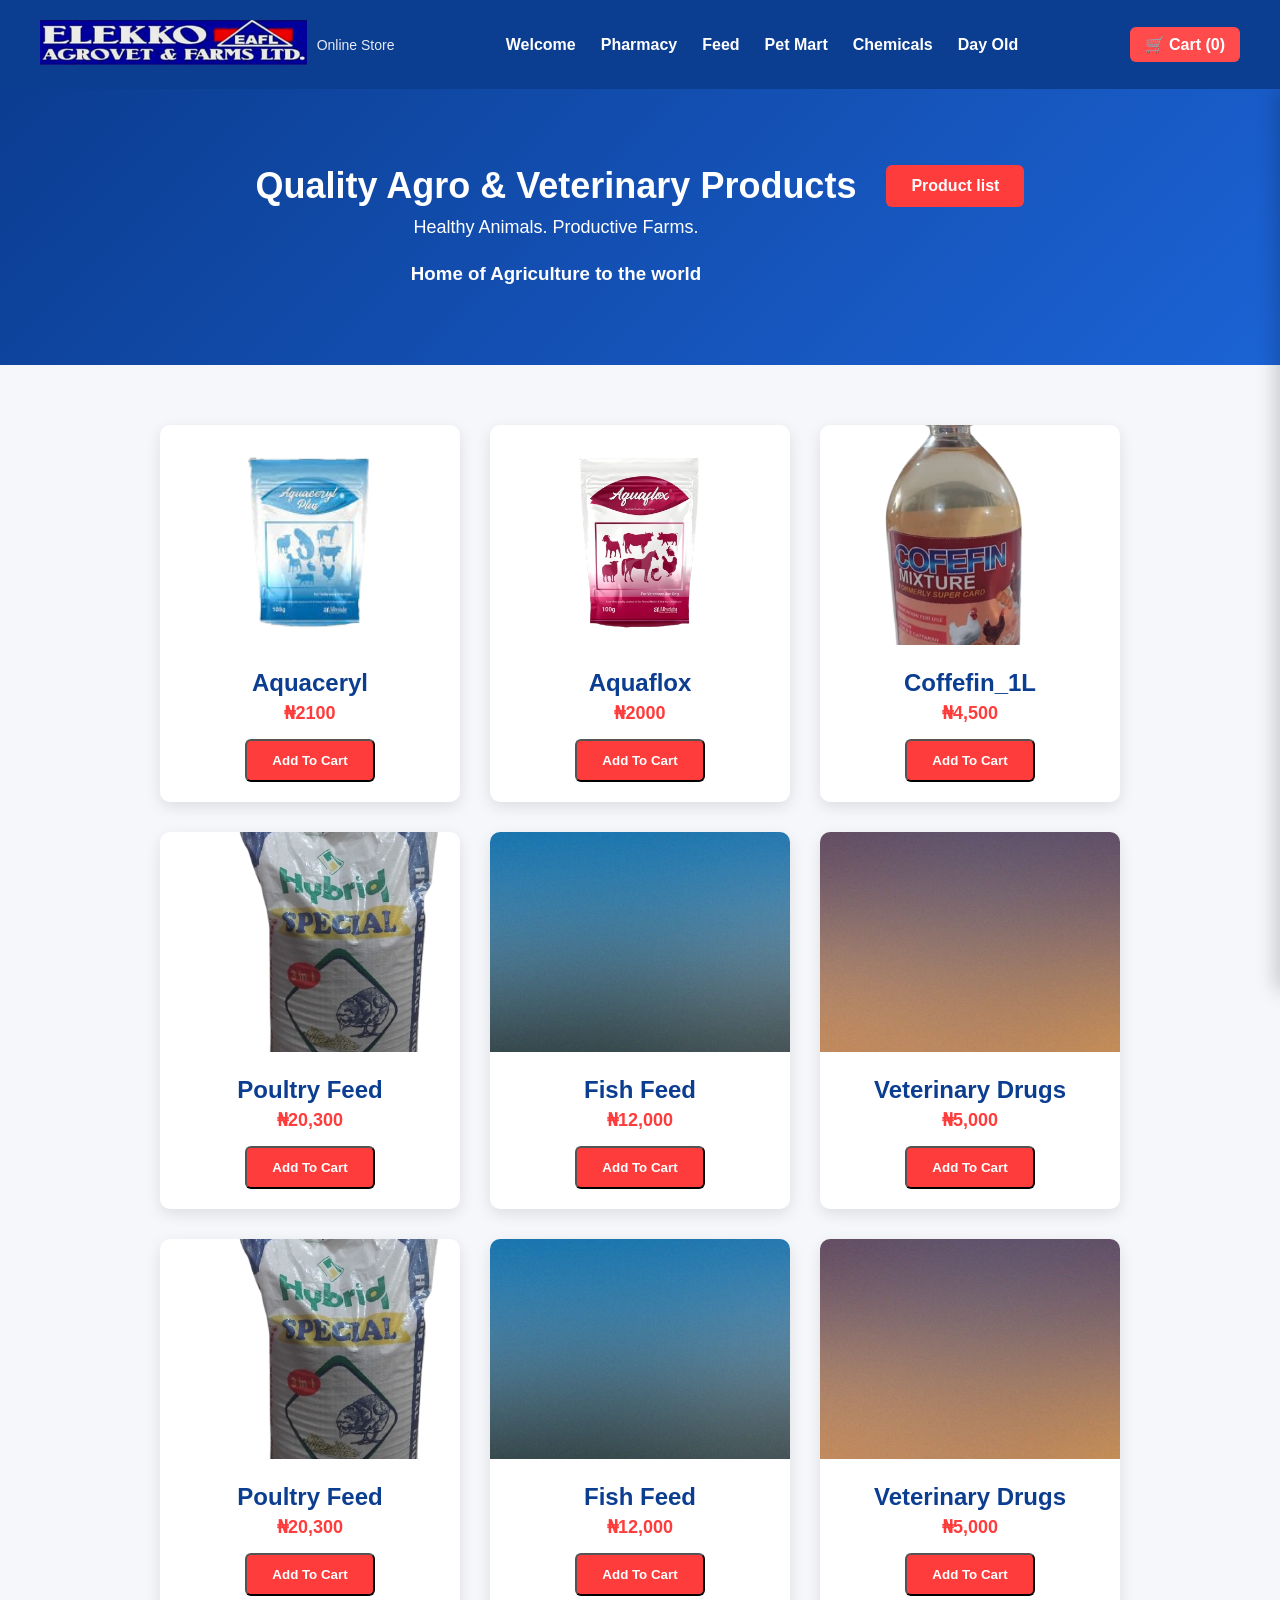
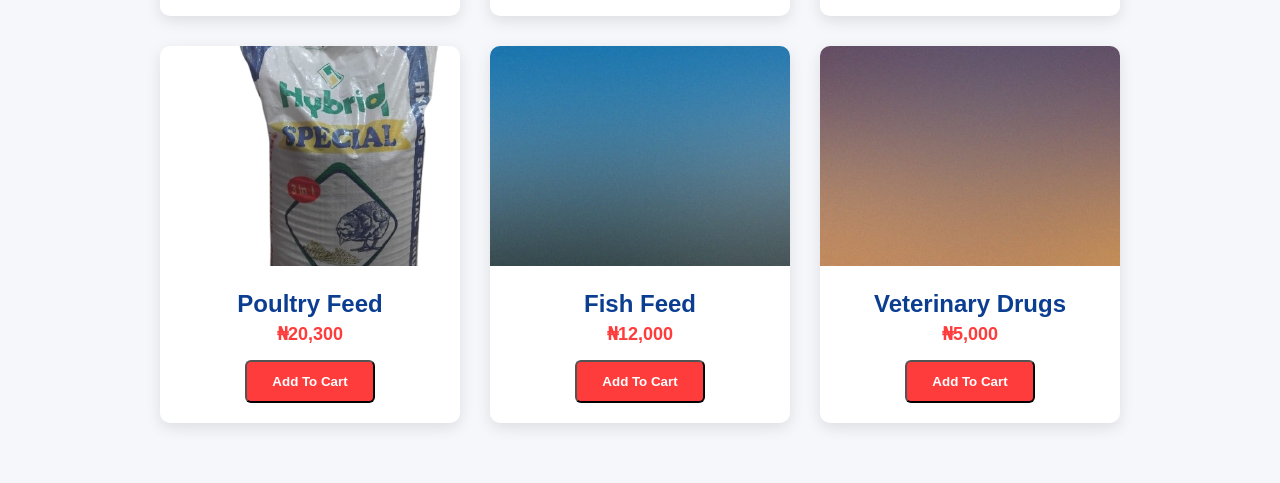
==== index.html @ 75984ef1 "good" ====
<!DOCTYPE html>
<html lang="en">
<head>
<meta charset="utf-8">
<meta name="viewport" content="width=device-width, initial-scale=1">
<title>Elekko Agrovet</title>
<link rel="stylesheet" href="assets/css/main.css">
</head>
<body>

<div id="page-wrapper">

  <!-- HEADER -->
  <header id="header" class="container">
    <div id="logo">
      <a href="index.html"><img src="images/elekkologo.png" alt="Elekko Agrovet Logo"></a>
      <span>Online Store</span>
    </div>

    <!-- NAVIGATION -->
    <nav id="nav">
      <div id="hamburger">&#9776;</div>
      <ul>
        <li class="current"><a href="index.html">Welcome</a></li>
        <li><a href="pharmacy.html">Pharmacy</a></li>
        <li><a href="feed.html">Feed</a></li>
        <li><a href="pet-mart.html">Pet Mart</a></li>
        <li><a href="chemicals.html">Chemicals</a></li>
         <li><a href="dayold.html">Day Old</a></li>
      </ul>
    </nav>

    <!-- CART ICON -->
    <div id="cart-icon">
      🛒 Cart (<span id="cart-count">0</span>)
    </div>
  </header>

  <!-- BANNER -->
  <section id="banner-wrapper">
    <div id="banner" class="box container">
      <div class="row">
        <div class="col-7 col-12-medium">
          <h2>Quality Agro & Veterinary Products</h2>
          <p>Healthy Animals. Productive Farms.</p>
          <h3>Home of Agriculture to the world</h3>
        </div>
        <div class="col-5 col-12-medium">
          <a href="#products" class="button primary">Product list</a>
        </div>
      </div>
    </div>
  </section>

  <!-- PRODUCTS -->
  <section id="features-wrapper">
    <div class="container" id="products">
      <div class="row">

        <!-- Aquaceryl -->
        <div class="col-4 col-12-medium">
          <section class="box feature product" data-id="0001" data-name="Aquaceryl" data-price="2100">
            <a class="image featured"><img src="images/Aquaceryl.png" alt="Aquaceryl"></a>
            <div class="inner">
              <header><h2>Aquaceryl</h2><p>₦2100</p></header>
              <button class="button primary add-to-cart">Add To Cart</button>
            </div>
          </section>
        </div>

        <!-- Product 2 -->
        <div class="col-4 col-12-medium">
          <section class="box feature product" data-id="0002" data-name="Aquaflox" data-price="2000">
            <a class="image featured"><img src="images/Aquaflox.png" alt="Aquaflox"></a>
            <div class="inner">
              <header><h2>Aquaflox</h2><p>₦2000</p></header>
              <button class="button primary add-to-cart">Add To Cart</button>
            </div>
          </section>
        </div>

        <!-- Product 3 -->
        <div class="col-4 col-12-medium">
          <section class="box feature product" data-id="0003" data-name="Coffefin_1L" data-price="4500">
            <a class="image featured"><img src="images/Coffefin_1L.png" alt="Coffefin_1L"></a>
            <div class="inner">
              <header><h2>Coffefin_1L</h2><p>₦4,500</p></header>
              <button class="button primary add-to-cart">Add To Cart</button>
            </div>
          </section>
        </div>
  <!-- Product 1 -->
        <div class="col-4 col-12-medium">
          <section class="box feature product" data-id="0004" data-name="Poultry Feed" data-price="20300">
            <a class="image featured"><img src="images/Hybrid_3_in_1_Special-4.png" alt="Poultry Feed"></a>
            <div class="inner">
              <header><h2>Poultry Feed</h2><p>₦20,300</p></header>
              <button class="button primary add-to-cart">Add To Cart</button>
            </div>
          </section>
        </div>

        <!-- Product 2 -->
        <div class="col-4 col-12-medium">
          <section class="box feature product" data-id="0005" data-name="Fish Feed" data-price="12000">
            <a class="image featured"><img src="images/pic02.jpg" alt="Fish Feed"></a>
            <div class="inner">
              <header><h2>Fish Feed</h2><p>₦12,000</p></header>
              <button class="button primary add-to-cart">Add To Cart</button>
            </div>
          </section>
        </div>

        <!-- Product 3 -->
        <div class="col-4 col-12-medium">
          <section class="box feature product" data-id="0006" data-name="Veterinary Drugs" data-price="5000">
            <a class="image featured"><img src="images/pic03.jpg" alt="Veterinary Drugs"></a>
            <div class="inner">
              <header><h2>Veterinary Drugs</h2><p>₦5,000</p></header>
              <button class="button primary add-to-cart">Add To Cart</button>
            </div>
          </section>
        </div>
  <!-- Product 1 -->
        <div class="col-4 col-12-medium">
          <section class="box feature product" data-id="0007" data-name="Poultry Feed" data-price="20300">
            <a class="image featured"><img src="images/Hybrid_3_in_1_Special-4.png" alt="Poultry Feed"></a>
            <div class="inner">
              <header><h2>Poultry Feed</h2><p>₦20,300</p></header>
              <button class="button primary add-to-cart">Add To Cart</button>
            </div>
          </section>
        </div>

        <!-- Product 2 -->
        <div class="col-4 col-12-medium">
          <section class="box feature product" data-id="0008" data-name="Fish Feed" data-price="12000">
            <a class="image featured"><img src="images/pic02.jpg" alt="Fish Feed"></a>
            <div class="inner">
              <header><h2>Fish Feed</h2><p>₦12,000</p></header>
              <button class="button primary add-to-cart">Add To Cart</button>
            </div>
          </section>
        </div>

        <!-- Product 3 -->
        <div class="col-4 col-12-medium">
          <section class="box feature product" data-id="0009" data-name="Veterinary Drugs" data-price="5000">
            <a class="image featured"><img src="images/pic03.jpg" alt="Veterinary Drugs"></a>
            <div class="inner">
              <header><h2>Veterinary Drugs</h2><p>₦5,000</p></header>
              <button class="button primary add-to-cart">Add To Cart</button>
            </div>
            
          </section>
        </div>
  <!-- Product 1 -->
        <div class="col-4 col-12-medium">
          <section class="box feature product" data-id="0010" data-name="Poultry Feed" data-price="20300">
            <a class="image featured"><img src="images/Hybrid_3_in_1_Special-4.png" alt="Poultry Feed"></a>
            <div class="inner">
              <header><h2>Poultry Feed</h2><p>₦20,300</p></header>
              <button class="button primary add-to-cart">Add To Cart</button>
            </div>
          </section>
        </div>

        <!-- Product 2 -->
        <div class="col-4 col-12-medium">
          <section class="box feature product" data-id="0011" data-name="Fish Feed" data-price="12000">
            <a class="image featured"><img src="images/pic02.jpg" alt="Fish Feed"></a>
            <div class="inner">
              <header><h2>Fish Feed</h2><p>₦12,000</p></header>
              <button class="button primary add-to-cart">Add To Cart</button>
            </div>
          </section>
        </div>

        <!-- Product 3 -->
        <div class="col-4 col-12-medium">
          <section class="box feature product" data-id="0012" data-name="Veterinary Drugs" data-price="5000">
            <a class="image featured"><img src="images/pic03.jpg" alt="Veterinary Drugs"></a>
            <div class="inner">
              <header><h2>Veterinary Drugs</h2><p>₦5,000</p></header>
              <button class="button primary add-to-cart">Add To Cart</button>
            </div>
          </section>
        </div>

      </div>
    </div>
      </div>
    </div>
      </div>
    </div>
    
      </div>
    </div>
  </section>

  <!-- CART PANEL -->
  <div id="cart-panel">
    <div style="display:flex;justify-content:space-between;align-items:center">
      <h3>Your Cart</h3>
      <span id="close-cart">✖</span>
    </div>
    <hr>
    <div id="cart-items"></div>
    <h4>Total: ₦<span id="cart-total">0</span></h4>
    <a href="checkout.html" class="button primary" style="width:100%;margin-top:15px;text-align:center">Proceed to Checkout</a>
  </div>

  <!-- Toast Notification -->
  <div id="toast"></div>

</div>

<script src="assets/js/main.js"></script>
</body>
</html>
---- assets/css/main.css ----
/* RESET */
* { 
  margin:0; 
  padding:0; 
  box-sizing:border-box; 
  font-family:Arial, Helvetica, sans-serif; 
}

body { 
  background:#f5f7fb; 
  color:#222; 
   padding-top:85px;
}

/* HEADER */
#header {
  display:flex; 
  justify-content:space-between; 
  align-items:center;
  padding:20px 40px; 
  background:#0b3d91; 
  color:white; 
  position:fixed;       /* Make header fixed */
  top:0;                /* Stick to top */
  left:0;               /* Align to left edge */
  width:100%;           /* Full width */
  z-index:1000;         /* Stay above other content */
}



#logo { 
  display:flex; 
  align-items:center; 
  gap:10px; 
}
#logo img { height:45px; }
#logo span { font-size:14px; opacity:0.9; }

/* NAVIGATION */
#nav ul { 
  display:flex; 
  list-style:none; 
  gap:25px; 
}
#nav a { 
  text-decoration:none; 
  color:white; 
  font-weight:600; 
  transition:0.3s; 
}
#nav a:hover { color:#ff4b4b; }

#hamburger { display:none; cursor:pointer; font-size:24px; }

/* CART ICON */
#cart-icon { 
  background:#ff4b4b; 
  padding:8px 15px; 
  border-radius:6px; 
  cursor:pointer; 
  font-weight:bold; 
}
#cart-icon:hover { background:#d92f2f; }

/* BANNER */
#banner-wrapper { 
  background:linear-gradient(135deg,#0b3d91,#1c63d5); 
  color:white; 
  padding:80px 20px; 
}
#banner { text-align:center; }
#banner h2 { font-size:36px; margin-bottom:10px; }
#banner p { font-size:18px; margin-bottom:25px; }

/* BUTTON */
.button { 
  display:inline-block; 
  padding:12px 25px; 
  border-radius:6px; 
  text-decoration:none; 
  font-weight:bold; 
}
.button.primary { 
  background:#ff3c3c; 
  color:white; 
}
.button.primary:hover { background:#d62c2c; }

/* PRODUCTS SECTION */
#features-wrapper { padding:60px 20px; }
.row { 
  display:flex; 
  gap:30px; 
  flex-wrap:wrap; 
  justify-content:center; 
}
.col-4 { width:300px; }

/* PRODUCT CARD */
.product { 
  background:white; 
  border-radius:10px; 
  box-shadow:0 5px 15px rgba(0,0,0,0.1); 
  overflow:hidden; 
  transition:0.3s; 
}
.product:hover { 
  transform:translateY(-6px); 
  box-shadow:0 10px 25px rgba(0,0,0,0.15); 
}
.product img { width:100%; height:220px; object-fit:cover; }
.product .inner { padding:20px; text-align:center; }
.product h2 { color:#0b3d91; margin-bottom:5px; }
.product p { color:#ff3c3c; font-size:18px; font-weight:bold; margin-bottom:15px; }

/* CART PANEL */
#cart-panel {
  position:fixed; 
  right:-350px; 
  top: 90px; 
  width:350px; 
  height:100%;
  background:white; 
  padding:25px; 
  box-shadow:-4px 0 20px rgba(0,0,0,0.2);
  transition:0.4s; 
  z-index:999;
}
#cart-panel.open { right:0; }
#cart-panel h3 { color:#0b3d91; }
#close-cart { cursor:pointer; font-size:18px; color:#ff3c3c; }

/* CART ITEMS */
#cart-items { margin:15px 0; max-height:300px; overflow:auto; }
.cart-item { 
  display:flex; 
  justify-content:space-between; 
  margin-bottom:10px; 
  padding-bottom:10px; 
  border-bottom:1px solid #eee; 
}

/* TOAST */
#toast {
  position:fixed; 
  bottom:20px; 
  right:20px; 
  background:#0b3d91; 
  color:white; 
  padding:12px 18px; 
  border-radius:6px;
  opacity:0; 
  transition:0.4s; 
  z-index:1000;
}
#toast.show { opacity:1; }

/* RESPONSIVE */
@media (max-width:768px) {
  /* Navigation */
  #nav ul { 
    flex-direction:column; 
    background:#0b3d91; 
    position:absolute; 
    top:70px; 
    right:0; 
    width:200px; 
    display:none; 
    padding:10px; 
    border-radius:0 0 0 10px; 
  }
  #nav ul.show { display:flex; }
  #hamburger { display:block; color:white; }

  /* Products row - two columns on mobile */
  .row { 
    flex-direction:row; 
    flex-wrap:wrap; 
    justify-content:center; 
    gap:15px; 
  }
  .col-4 { width:calc(50% - 15px); } 
}

@media (max-width:480px) {
  /* Very small screens - one column */
  .col-4 { width:90%; }
}
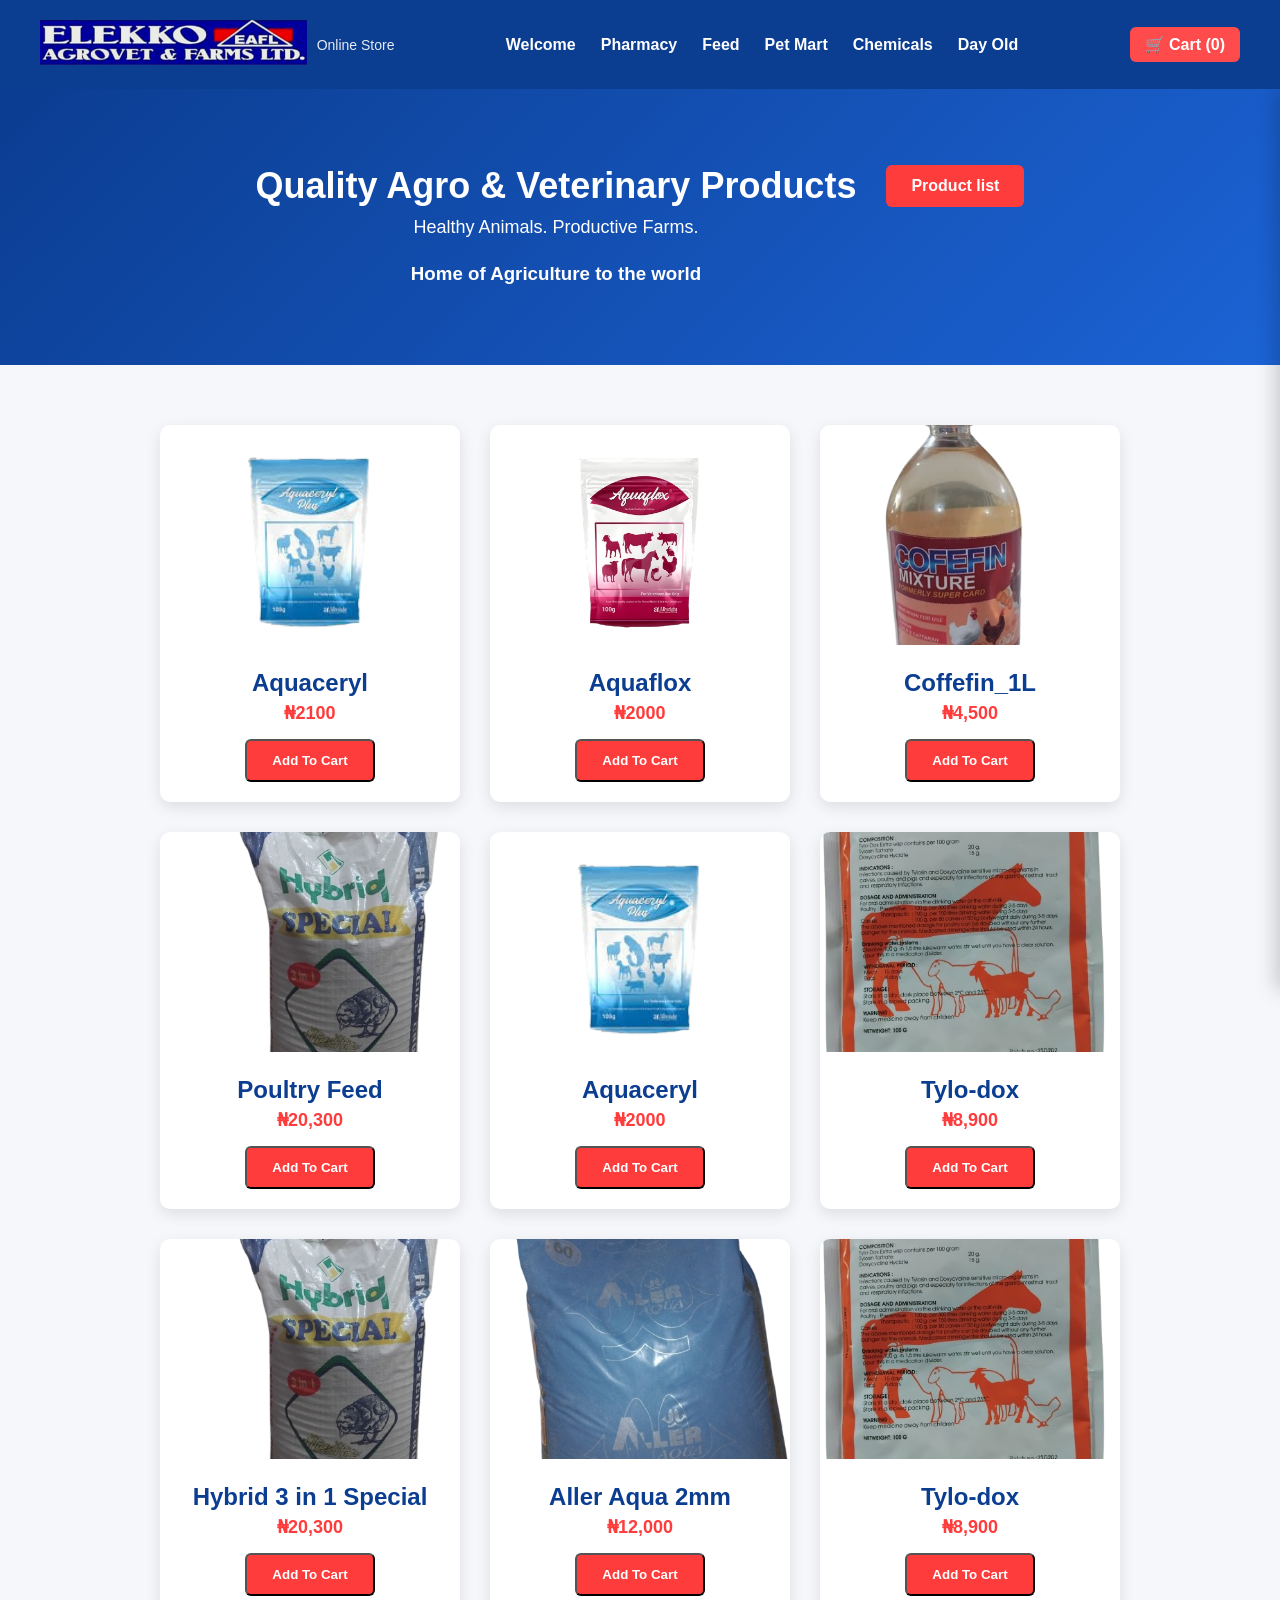
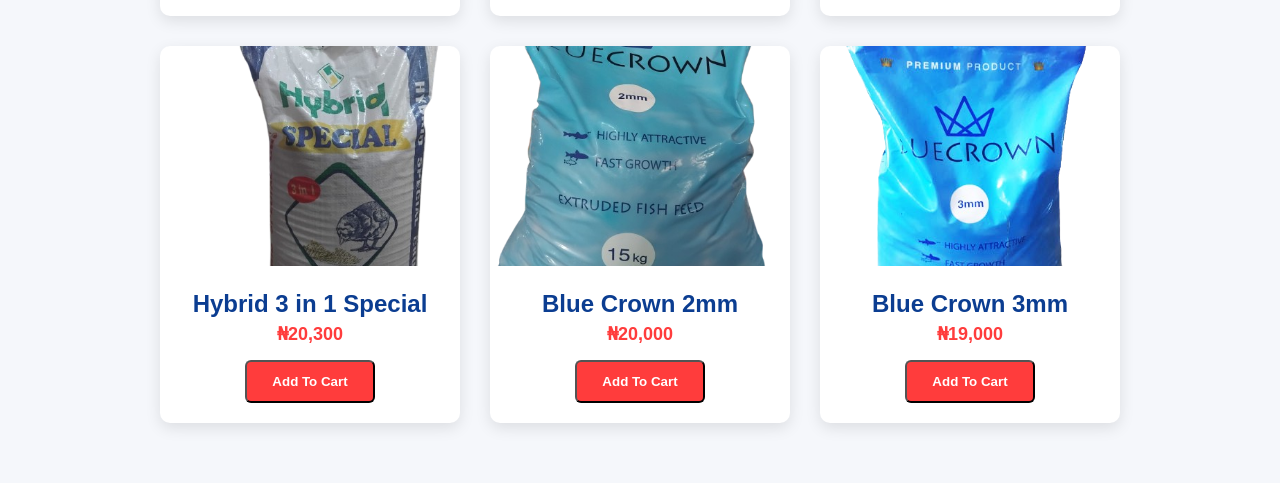
==== commit bfe98073: "chore: clean up empty code change sections in the changes file" ====
--- a/index.html
+++ b/index.html
@@ -59,7 +59,7 @@
 
         <!-- Aquaceryl -->
         <div class="col-4 col-12-medium">
-          <section class="box feature product" data-id="0001" data-name="Aquaceryl" data-price="2100">
+          <section class="box feature product" data-id="aquaceryl" data-name="Aquaceryl" data-price="2100">
             <a class="image featured"><img src="images/Aquaceryl.png" alt="Aquaceryl"></a>
             <div class="inner">
               <header><h2>Aquaceryl</h2><p>₦2100</p></header>
@@ -70,7 +70,7 @@
 
         <!-- Product 2 -->
         <div class="col-4 col-12-medium">
-          <section class="box feature product" data-id="0002" data-name="Aquaflox" data-price="2000">
+          <section class="box feature product" data-id="aquaflox" data-name="Aquaflox" data-price="2000">
             <a class="image featured"><img src="images/Aquaflox.png" alt="Aquaflox"></a>
             <div class="inner">
               <header><h2>Aquaflox</h2><p>₦2000</p></header>
@@ -81,7 +81,7 @@
 
         <!-- Product 3 -->
         <div class="col-4 col-12-medium">
-          <section class="box feature product" data-id="0003" data-name="Coffefin_1L" data-price="4500">
+          <section class="box feature product" data-id="coffefin" data-name="Coffefin_1L" data-price="4500">
             <a class="image featured"><img src="images/Coffefin_1L.png" alt="Coffefin_1L"></a>
             <div class="inner">
               <header><h2>Coffefin_1L</h2><p>₦4,500</p></header>
@@ -102,53 +102,53 @@
 
         <!-- Product 2 -->
         <div class="col-4 col-12-medium">
-          <section class="box feature product" data-id="0005" data-name="Fish Feed" data-price="12000">
-            <a class="image featured"><img src="images/pic02.jpg" alt="Fish Feed"></a>
-            <div class="inner">
-              <header><h2>Fish Feed</h2><p>₦12,000</p></header>
-              <button class="button primary add-to-cart">Add To Cart</button>
-            </div>
-          </section>
-        </div>
-
-        <!-- Product 3 -->
-        <div class="col-4 col-12-medium">
-          <section class="box feature product" data-id="0006" data-name="Veterinary Drugs" data-price="5000">
-            <a class="image featured"><img src="images/pic03.jpg" alt="Veterinary Drugs"></a>
-            <div class="inner">
-              <header><h2>Veterinary Drugs</h2><p>₦5,000</p></header>
+          <section class="box feature product" data-id="Aquaceryl" data-name="Aquaceryl" data-price="2000">
+            <a class="image featured"><img src="images/Aquaceryl.png" alt="Aquaceryl"></a>
+            <div class="inner">
+              <header><h2>Aquaceryl</h2><p>₦2000</p></header>
+              <button class="button primary add-to-cart">Add To Cart</button>
+            </div>
+          </section>
+        </div>
+
+        <!-- Product 3 -->
+        <div class="col-4 col-12-medium">
+          <section class="box feature product" data-id="tylo-dox" data-name="Tylo-dox" data-price="8900">
+            <a class="image featured"><img src="images/Tylo-dox_extra.png" alt="Tylo-dox"></a>
+            <div class="inner">
+              <header><h2>Tylo-dox</h2><p>₦8,900</p></header>
               <button class="button primary add-to-cart">Add To Cart</button>
             </div>
           </section>
         </div>
   <!-- Product 1 -->
         <div class="col-4 col-12-medium">
-          <section class="box feature product" data-id="0007" data-name="Poultry Feed" data-price="20300">
-            <a class="image featured"><img src="images/Hybrid_3_in_1_Special-4.png" alt="Poultry Feed"></a>
-            <div class="inner">
-              <header><h2>Poultry Feed</h2><p>₦20,300</p></header>
-              <button class="button primary add-to-cart">Add To Cart</button>
-            </div>
-          </section>
-        </div>
-
-        <!-- Product 2 -->
-        <div class="col-4 col-12-medium">
-          <section class="box feature product" data-id="0008" data-name="Fish Feed" data-price="12000">
-            <a class="image featured"><img src="images/pic02.jpg" alt="Fish Feed"></a>
-            <div class="inner">
-              <header><h2>Fish Feed</h2><p>₦12,000</p></header>
-              <button class="button primary add-to-cart">Add To Cart</button>
-            </div>
-          </section>
-        </div>
-
-        <!-- Product 3 -->
-        <div class="col-4 col-12-medium">
-          <section class="box feature product" data-id="0009" data-name="Veterinary Drugs" data-price="5000">
-            <a class="image featured"><img src="images/pic03.jpg" alt="Veterinary Drugs"></a>
-            <div class="inner">
-              <header><h2>Veterinary Drugs</h2><p>₦5,000</p></header>
+          <section class="box feature product" data-id="hybrid-3-in-1-special" data-name="Hybrid 3 in 1 Special" data-price="20300">
+            <a class="image featured"><img src="images/Hybrid_3_in_1_Special-4.png" alt="Hybrid 3 in 1 Special"></a>
+            <div class="inner">
+              <header><h2>Hybrid 3 in 1 Special</h2><p>₦20,300</p></header>
+              <button class="button primary add-to-cart">Add To Cart</button>
+            </div>
+          </section>
+        </div>
+
+        <!-- Product 2 -->
+        <div class="col-4 col-12-medium">
+          <section class="box feature product" data-id="aller-aqua-2mm" data-name="Aller Aqua 2mm" data-price="12000">
+            <a class="image featured"><img src="images/Aller_aqua_2mm.png" alt="Aller Aqua 2mm"></a>
+            <div class="inner">
+              <header><h2>Aller Aqua 2mm</h2><p>₦12,000</p></header>
+              <button class="button primary add-to-cart">Add To Cart</button>
+            </div>
+          </section>
+        </div>
+
+        <!-- Product 3 -->
+        <div class="col-4 col-12-medium">
+          <section class="box feature product" data-id="tylo-dox" data-name="Tylo-dox" data-price="8900">
+            <a class="image featured"><img src="images/Tylo-dox_extra.png" alt="Tylo-dox"></a>
+            <div class="inner">
+              <header><h2>Tylo-dox</h2><p>₦8,900</p></header>
               <button class="button primary add-to-cart">Add To Cart</button>
             </div>
             
@@ -156,32 +156,32 @@
         </div>
   <!-- Product 1 -->
         <div class="col-4 col-12-medium">
-          <section class="box feature product" data-id="0010" data-name="Poultry Feed" data-price="20300">
-            <a class="image featured"><img src="images/Hybrid_3_in_1_Special-4.png" alt="Poultry Feed"></a>
-            <div class="inner">
-              <header><h2>Poultry Feed</h2><p>₦20,300</p></header>
-              <button class="button primary add-to-cart">Add To Cart</button>
-            </div>
-          </section>
-        </div>
-
-        <!-- Product 2 -->
-        <div class="col-4 col-12-medium">
-          <section class="box feature product" data-id="0011" data-name="Fish Feed" data-price="12000">
-            <a class="image featured"><img src="images/pic02.jpg" alt="Fish Feed"></a>
-            <div class="inner">
-              <header><h2>Fish Feed</h2><p>₦12,000</p></header>
-              <button class="button primary add-to-cart">Add To Cart</button>
-            </div>
-          </section>
-        </div>
-
-        <!-- Product 3 -->
-        <div class="col-4 col-12-medium">
-          <section class="box feature product" data-id="0012" data-name="Veterinary Drugs" data-price="5000">
-            <a class="image featured"><img src="images/pic03.jpg" alt="Veterinary Drugs"></a>
-            <div class="inner">
-              <header><h2>Veterinary Drugs</h2><p>₦5,000</p></header>
+          <section class="box feature product" data-id="hybrid-3-in-1-special" data-name="Hybrid 3 in 1 Special" data-price="20300">
+            <a class="image featured"><img src="images/Hybrid_3_in_1_Special-4.png" alt="Hybrid 3 in 1 Special"></a>
+            <div class="inner">
+              <header><h2>Hybrid 3 in 1 Special</h2><p>₦20,300</p></header>
+              <button class="button primary add-to-cart">Add To Cart</button>
+            </div>
+          </section>
+        </div>
+
+        <!-- Product 2 -->
+        <div class="col-4 col-12-medium">
+          <section class="box feature product" data-id="bluecrown2mm" data-name="Blue Crown 2mm" data-price="20000">
+            <a class="image featured"><img src="images/Blue_crown_2mm.png" alt="Blue Crown 2mm"></a>
+            <div class="inner">
+              <header><h2>Blue Crown 2mm</h2><p>₦20,000</p></header>
+              <button class="button primary add-to-cart">Add To Cart</button>
+            </div>
+          </section>
+        </div>
+
+        <!-- Product 3 -->
+        <div class="col-4 col-12-medium">
+          <section class="box feature product" data-id="bluecrown3mm" data-name="Blue Crown 3mm" data-price="19000">
+            <a class="image featured"><img src="images/Bluecrown-3mm.png" alt="Blue Crown 3mm"></a>
+            <div class="inner">
+              <header><h2>Blue Crown 3mm</h2><p>₦19,000</p></header>
               <button class="button primary add-to-cart">Add To Cart</button>
             </div>
           </section>
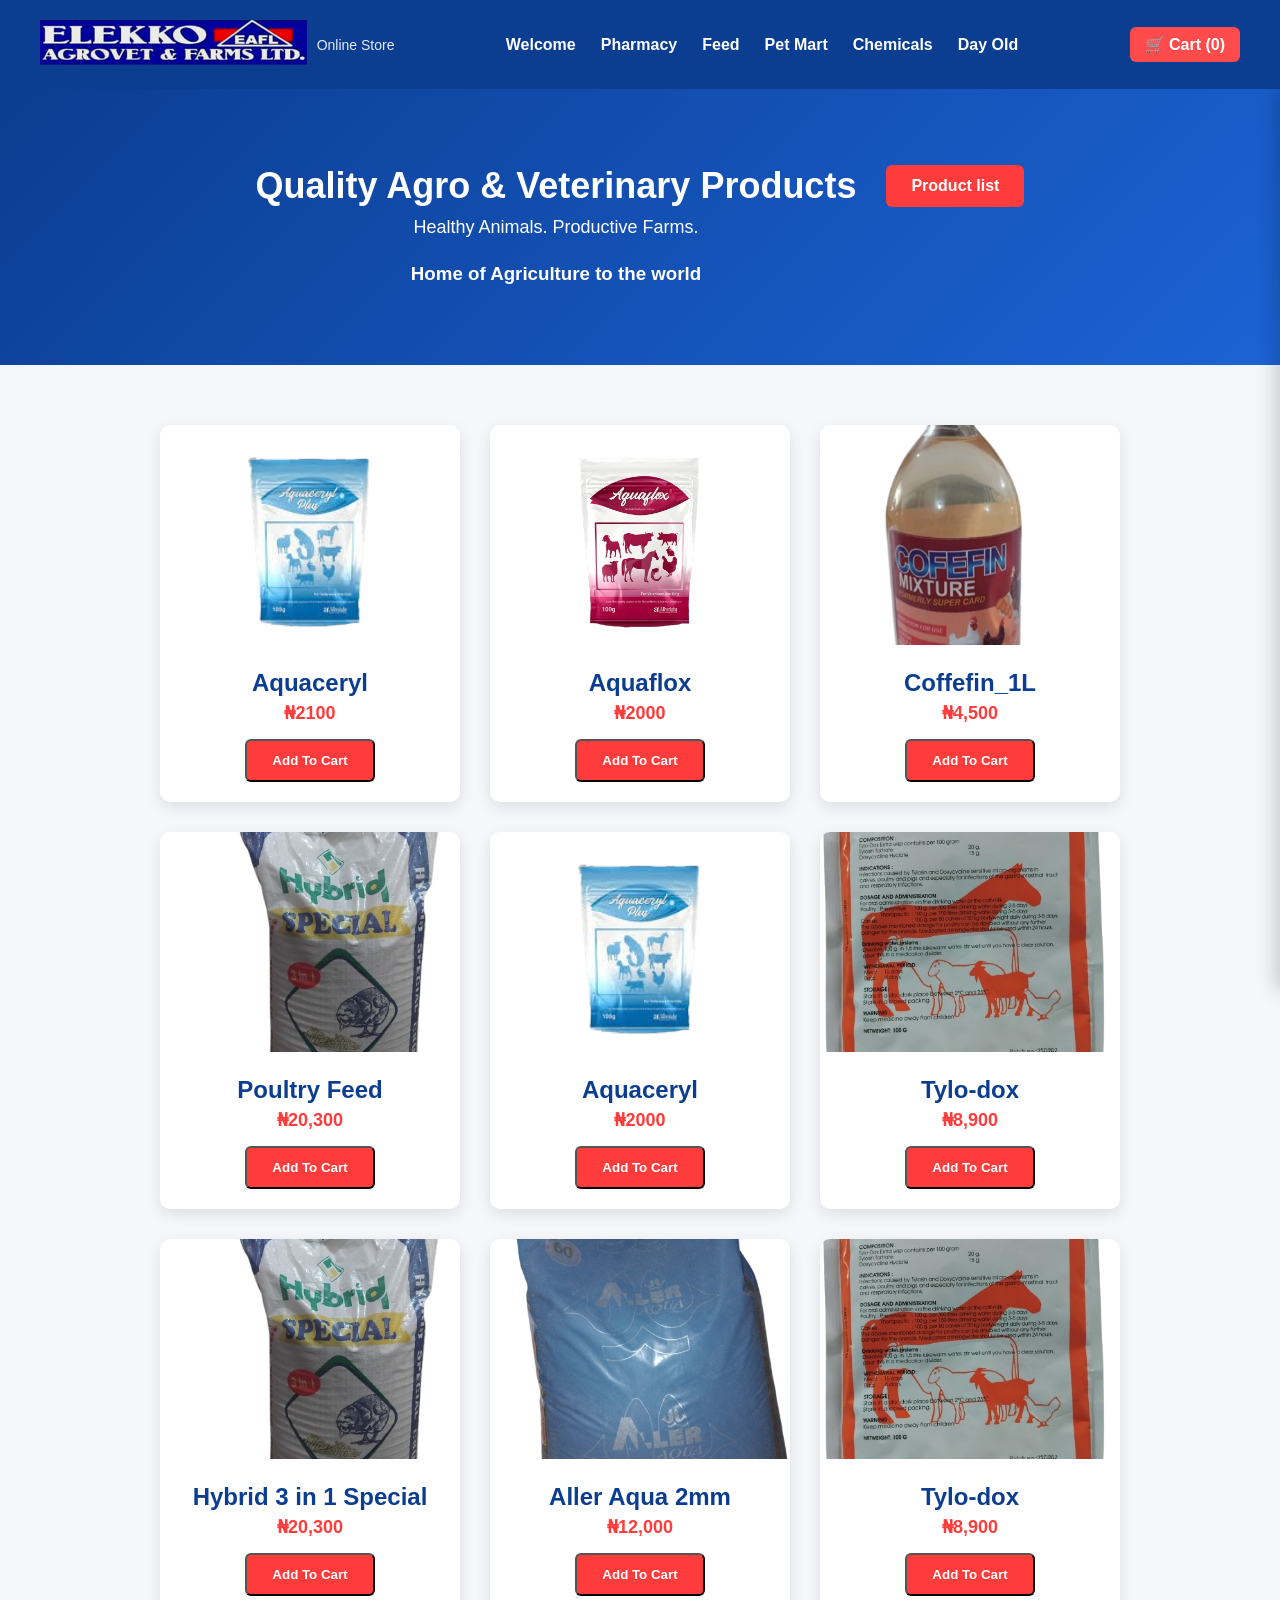
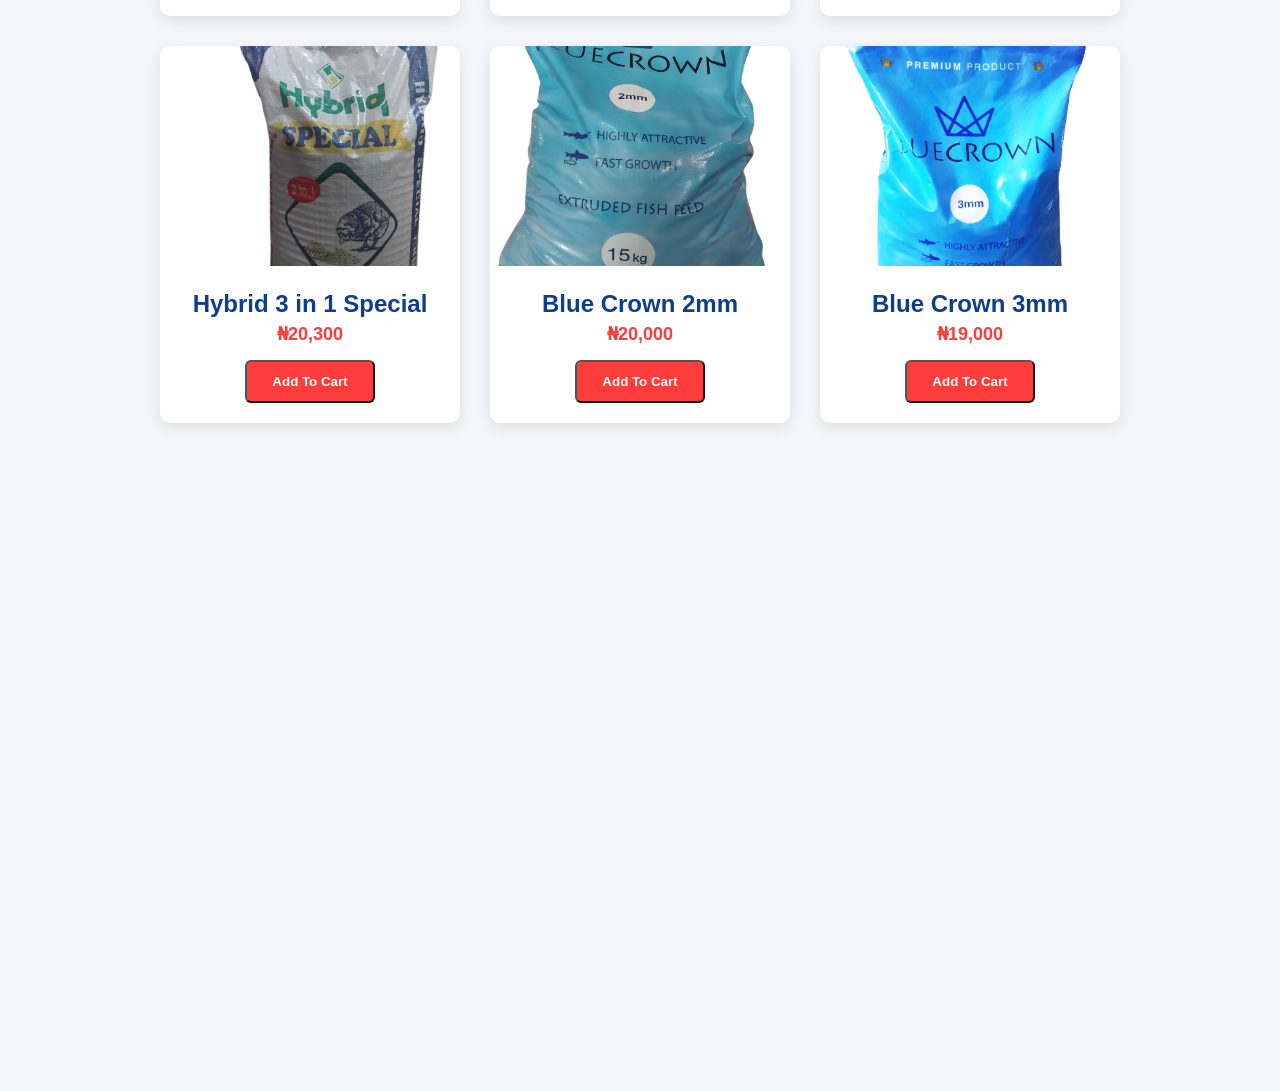
==== commit e4a2faed: "youtube link added" ====
--- a/index.html
+++ b/index.html
@@ -213,6 +213,25 @@
   <!-- Toast Notification -->
   <div id="toast"></div>
 
+<iframe width="500" height="300" 
+src="https://www.youtube.com/embed/RBzNkBfKddA" 
+title="YouTube video" 
+frameborder="0" 
+allowfullscreen>
+</iframe>
+<iframe width="500" height="300" 
+src="https://www.youtube.com/embed/zo2fN6J2AE8" 
+title="YouTube video" 
+frameborder="0" 
+allowfullscreen>
+</iframe>
+<iframe width="500" height="300" 
+src="https://www.youtube.com/embed/RBzNkBfKddA" 
+title="YouTube video" 
+frameborder="0" 
+allowfullscreen>
+</iframe>
+
 </div>
 
 <script src="assets/js/main.js"></script>
